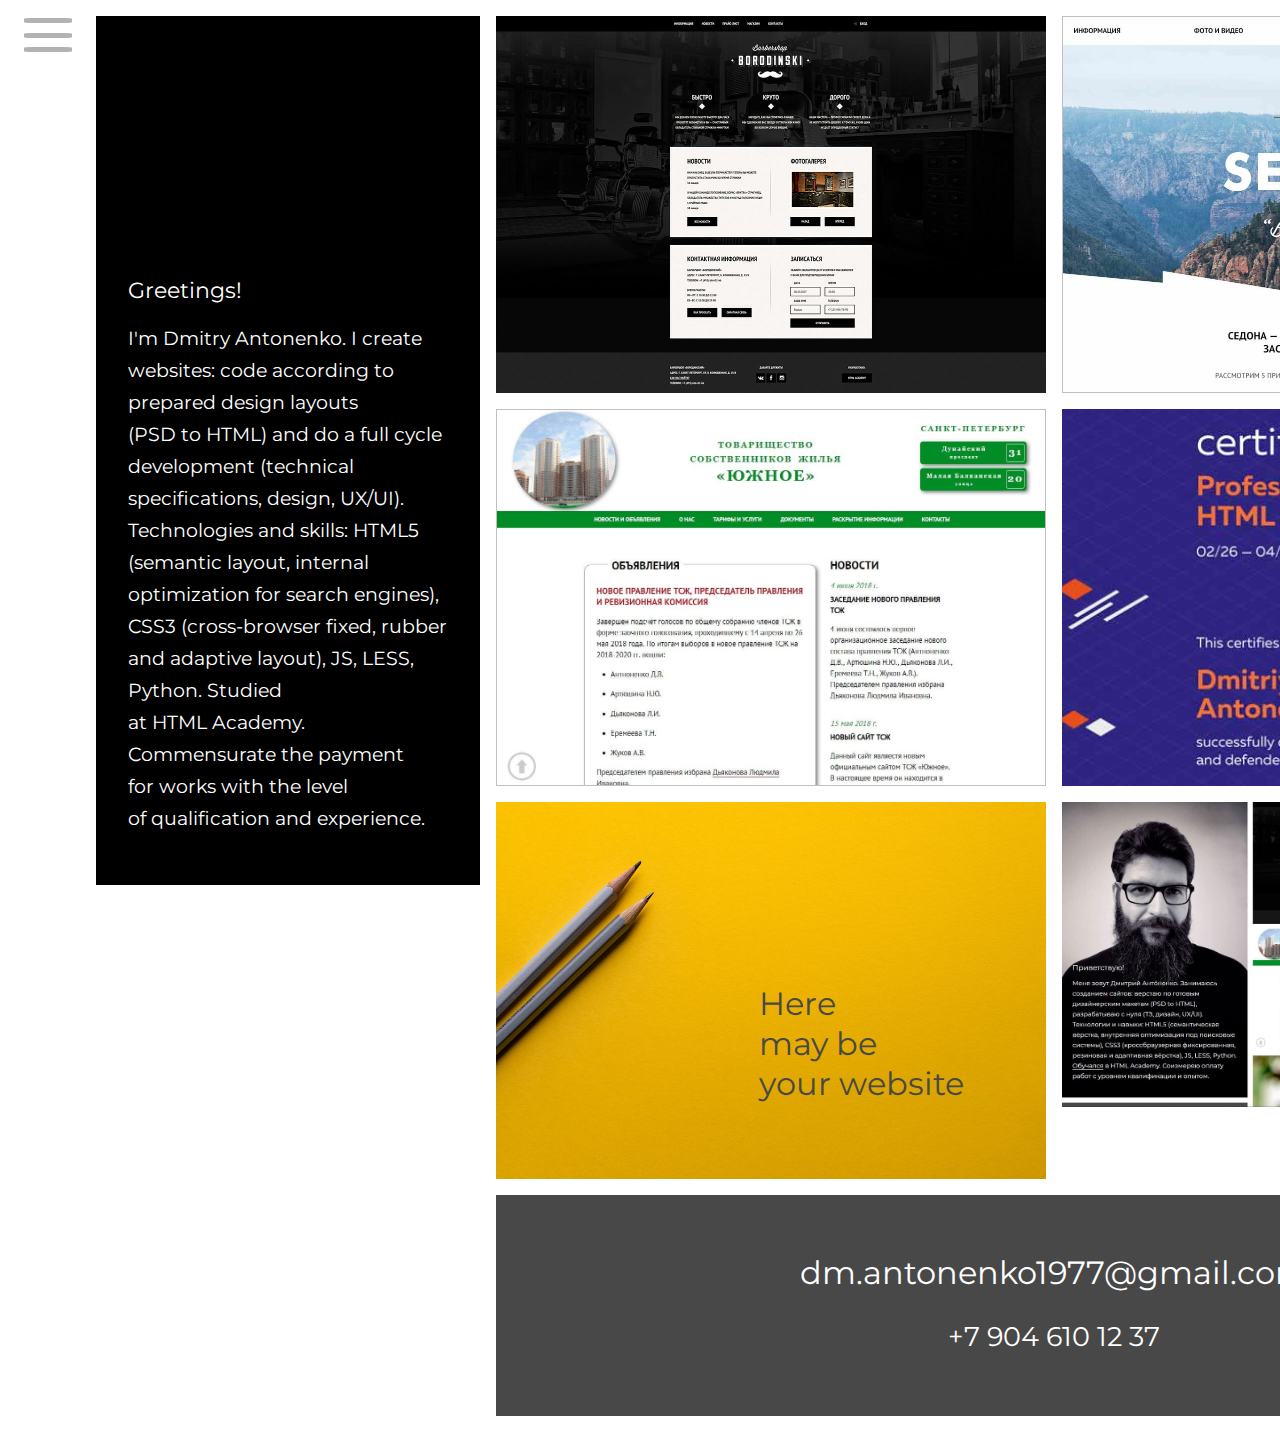
==== index_en.html @ 22fab210 "Английская версия" ====
<!DOCTYPE html>
<html lang="en">
  <head>
    <meta charset="utf-8">
    <title>Dmitriy Antonenko</title>
    <!-- <link href="https://fonts.googleapis.com/css?family=PT+Sans:400,700&amp;subset=cyrillic" rel="stylesheet"> -->
    <link href="https://fonts.googleapis.com/css?family=Montserrat&amp;subset=cyrillic" rel="stylesheet"> 
    <link href="css/normalize.css" rel="stylesheet">
    <link href="css/style.css" rel="stylesheet">
  </head>
  <body>
    <main class="index-main">

    <!-- permanent content -->

      <div class="side-column">
        <button class="hamburger">
          <div class="hamburger-line hamburger-line_upper"></div>
          <div class="hamburger-line hamburger-line_middle"></div>
          <div class="hamburger-line hamburger-line_lower"></div>
        </button>
      </div>

      <section class="main-content">
        <section class="resume">
          <div class="about_me">
            <h1 class="visually-hidden">The Portfolio of Web Coder Dmitriy Antonenko</h1>
            <p>
              <span class="greeting">Greetings!</span><br>
              I'm Dmitry Antonenko. I create websites: code according&nbspto prepared design layouts (PSD&nbspto&nbspHTML) and&nbspdo a&nbspfull cycle development (technical specifications, design, UX/UI). Technologies and&nbspskills: HTML5 (semantic layout, internal optimization for&nbspsearch engines), CSS3 (cross-browser fixed, rubber and&nbspadaptive layout), JS, LESS, Python. Studied at&nbspHTML&nbspAcademy. Commensurate the&nbsppayment for&nbspworks with&nbspthe&nbsplevel of&nbspqualification and&nbspexperience.
            </p>
          </div>
        </section>

        <section class="portfolio">
          <h2 class="visually-hidden">Work Examples</h2>

          <div class="project-card" id="barbershop">
            <img src="img/barbershop-index-1100x755.jpg">
          </div>

          <div class="project-card too-light" id="sedona">
            <img src="img/sedona-index-1100x755.jpg">
          </div>

          <div class="project-card too-light" id="homeowners-association">
            <img src="img/HA-index.jpg">
          </div>

          <div class="project-card" id="certificate">
            <a href="https://assets.htmlacademy.ru/certificates/intensive/67/462599.pdf" target="_blank">
              <img src="img/certificate.jpg">
            </a>
          </div>

          <div class="project-card" id="your_site">
            <img src="img/pencils_1100x755.jpg">
            <span>Here<br>may be<br>your website</span>
          </div>
          
          <div class="project-card" id="this-site">
            <img src="img/this_site.jpg">
          </div>
          
          <!--
          <div class="project-card" id="this-site">
            <img src="./img/wiki.jpg" width="550px" height="377px">
          </div>
          -->
          <footer class="contacts shiny">
            <a href="mailto:dm.antonenko1977@gmail.com">dm.antonenko1977@gmail.com</a>
            <a href="tel: +79046101237">+7 904 610 12 37</a>
          </footer>
        </section>
      </section>

      <!-- modal windows -->    

      <nav class="side-menu modal-hide">
        <li>
          <ul><a href="https://htmlacademy.ru/profile/id462599" target="_blank">My profile at HTML Academy</a></ul>
          <ul><a href="some_personal_en.html">Some personal</a></ul>
          <ul><a href="index.html">Русская версия</a></ul>
        </li>
      </nav>

      <div class="curtain modal-hide"></div>

      <div class="photo-canvas modal-hide" id="popup-barbershop">
        <figure class="popup">
          <img src="./img/barbershop-index-1100x755.jpg" width="1100px" height="755px">
          <figcaption>
            Barbershop "Borodinskiy"<br>
            <a href="https://github.com/DAntonenko/462599-barbershop" target="_blank">Project repository on GitHub</a>
          </figcaption>
        </figure>
      </div>

      <div class="photo-canvas modal-hide" id="popup-sedona">
        <figure class="popup">
          <img src="./img/sedona-index-1100x755.jpg" width="1100px" height="755px">
          <figcaption>
            Sedona<br>
            <a href="https://github.com/DAntonenko/462599-sedona" target="_blank">Project repository on GitHub</a>
          </figcaption>
        </figure>
      </div>

      <div class="photo-canvas modal-hide" id="popup-homeowners_association">
        <figure class="popup">
          <img src="./img/HA-index.jpg" width="1100px" height="755px">
          <figcaption>
            Homeowners' Association "Juzhnoe"<br>
            <a href="http://тсжюжное.рф" target="_blank">See the website: тсжюжное.рф</a><br>
            <a href="https://github.com/DAntonenko/Homeowners-Association" target="_blank">Project repository on GitHub</a>
          </figcaption>
        </figure>
      </div>

      <div class="photo-canvas modal-hide" id="popup-certificate">
        <figure class="popup">
          <img src="./img/certificate.jpg" width="538px" height="755px">
          <figcaption>
            Certificate «Professional HTML и CSS, level 1»<br>
            <a href="https://assets.htmlacademy.ru/certificates/intensive/67/462599.pdf" target="_blank">See on the HTML Academy website</a>
          </figcaption>
        </figure>
      </div>

      <div class="photo-canvas modal-hide" id="popup-this-site">
        <figure class="popup">
          <img src="./img/this_site.jpg" width="1100px" height="755px">
          <figcaption>
            This website (yes, recursion it is)<br>
            <a href="https://github.com/DAntonenko/Portfolio" target="_blank">Project repository on GitHub</a>
          </figcaption>
        </figure>
      </div>

    </main>
    <script src="js/index-modals.js"></script>
  </body>
</html>
---- css/style.css ----
/* service */

.visually-hidden {
	position: absolute;
	clip: rect(1px 1px 1px 1px); /* IE6, IE7 */
	clip: rect(1px, 1px, 1px, 1px);
	padding:0;
	border:0;
	height: 1px; 
	width: 1px; 
	overflow: hidden;
}

/* forced inheritance box-sizing: border-box for flex-elements */

html {
	-webkit-box-sizing: border-box;
	        box-sizing: border-box;
}

* {
	-webkit-box-sizing: inherit;
	        box-sizing: inherit;
}

.content-box-component {
	-webkit-box-sizing: content-box;
	        box-sizing: content-box;
}

/* general */

body {
	margin: 0;
  padding: 0;
  background-color: #ffffff;
  color: grey;
  font-family: 'Montserrat', Arial, sans-serif;
  font-size: 1.2rem;
  line-height: 2rem;
}

li {
	list-style: none;
}

a {
	text-decoration: none;
	color: inherit;
}

/* index-page */

.index-main {
	display: flex;
	z-index: 1000;
}

.side-column {
	display: block;
	position: fixed;
	width: 5rem;
	height: 100vh;
	background-color: #fff;
	z-index: 300;
}

/* side navigation-menu */

.hamburger {
  position: fixed;
  top: 0.7rem;
 	left: 1.5rem;
  margin: 0;
  padding: 0;
  width: 3rem;
  height: 3rem;
  font-size: 0;
  border-style: none;
  background-color: inherit;
  opacity: 0.3;
}

.hamburger:hover {
	opacity: 1;
	cursor: pointer;
}

.hamburger:focus,
.hamburger:active {
	outline: none;
}

.hamburger::-moz-focus-inner {
  border: 0;
}

.hamburger-line {
	position: absolute;
	left: 0;
	width: 100%;
	height: 10%;
	border-radius: 15%;
	background-color: #000;
}

.hamburger-line_upper {
	top: 15%;
}

.hamburger-line_middle {
	top: 45%;
}

.hamburger-line_lower {
	top: 75%;
}

/* hamburger animation (for future)

@keyframes elementDown {
	0% { transform: rotate(0deg); }
	10% { transform: translateY(0%); }
	90% { transform: translateY(300%); }
	100% { transform: rotate(45deg); }
}

@1keyframes elementRotate {
	0% { transform: rotate(0deg); }
	100% { transform: rotate(-45deg); }
}

.line-down {
	animation-name: elementDown;
	animation-fill-mode: forwards;
	animation-duration: 1s;
}

.line-rotate {
	animation-name: elementRotate;
	animation-fill-mode: forwards;
	animation-delay: 1s;
	animation-duration: 1s;
}
*/

/* main content */

.main-content {
	display: flex;
	align-items: inherit;
	width: auto;
	margin-left: 5rem;
	padding: 1rem;
}

.resume {
	position: relative;
	width: 30vw;
	height: 96.6vh;
	margin-right: 1rem;
}

.about_me {
	position: fixed;
	width: inherit;
	height: inherit;
	background-image: url("../img/portrait_monochrome.jpg");
	background-size: 100% auto;
	background-color: black;
	background-position: 0 -20%;
	background-repeat: no-repeat;
}

.about_me p {
	position: absolute;
	bottom: 0;
	padding: 2rem;
	color: #fff;
	line-height: 2rem;
}

.about_me a {
	border-bottom: solid darkgray 0.1rem;
}

.about_me a:hover {
	border-color: #fff;
}

.greeting {
	font-size: 1.4rem;
	line-height: 4rem;
}

.portfolio {
	display: grid;
	grid-template-columns: auto 1fr;
	grid-template-rows: auto auto 1fr;
	grid-gap: 1rem 1rem;
}

.project-card {
	position: relative;
	width: 550px;
	height: 377px;
	overflow: hidden;
}

.too-light {
	border: solid 0.07rem silver;
}

.project-card a {
	width: inherit;
}

.project-card img {
	width: inherit;
	height: auto;
	background-color: #b3b6b7;
}

.project-card a img {
	position: relative;
	top: -53%;
}

.project-card img:hover {
	cursor: pointer;
	animation-name: scale;
	animation-duration: 1s;
	animation-fill-mode: forwards;
}

@keyframes scale {
	0% { transform: scale(1); }
	100% { transform: scale(1.1); }
}

#your_site span {
	display: block;
	position: absolute;
	bottom: 20%;
	right: 15%;
	width: auto;
	height: auto;
	font-size: 2rem;
	line-height: 2.5rem;
	color: rgb(72, 72, 72);
}

#your_site span:hover {
	cursor: pointer;
}

.project-info {
	position: absolute;
	top: 60%;
	left: 10%;
	padding: 1rem;
	color: rgb(72, 72, 72);
	background-color: gray;
}

.project-info h3 {
	margin: 0;
	line-height: 2rem;
}

/* footer */

.contacts {
	grid-column-start: 1;
	grid-column-end: 3;
	display: flex;
	flex-direction: column;
	justify-content: center;
	align-items: center;
	width: auto;
	height: 24.5vh;
	color: #fff;
	line-height: 4rem;
	background-color: rgb(72, 72, 72);
}

.contacts a:hover,
.contacts a:active {
	color: #800000;
}

.contacts a:first-child {
	font-size: 2rem;
}

.shiny {
	position: relative;
	overflow: hidden;
}

.shiny::before {
  content: "";
  position: absolute;
  top: -50%;
  right: -50%;
  bottom: -50%;
  left: -50%;
  background: linear-gradient(to bottom, rgba(229, 172, 142, 0), rgba(255, 255, 255, 0.2) 50%, rgba(229, 172, 142, 0));
  transform: rotateZ(60deg) translate(-30rem, 50rem);
}

.shiny:hover::before,
.shiny:focus::before { 
	animation: sheen 1s forwards;
}

@keyframes sheen {
  100% { transform: rotateZ(60deg) translate(10rem, -55rem); }
}

.contacts a {
	font-size: 1.7rem;
}

/* some personal page */

.personal-main {
	position: relative;
	display: flex;
	z-index: 1000;
}

.personal-main .hamburger {
	opacity: 0.7;
}

.personal-main .hamburger:hover {
	opacity: 1;
}

.personal-main .hamburger-line {
	background-color: #800000;
}

.preview-area {
	position: relative;
	display: flex;
	flex-wrap: wrap;
	width: auto;
	margin-left: 5rem;
	padding: 1rem;
	z-index: 100;
}

.photo-preview {
	width: auto;
	height: 21rem;
	margin: 0 1rem 1rem 0;

	-webkit-filter: grayscale(100%);
  -moz-filter: grayscale(100%);
  -ms-filter: grayscale(100%);
  -o-filter: grayscale(100%);
  filter: grayscale(100%);
  filter: gray; /* IE 6-9 */
  -webkit-transition: all 1s;
  -moz-transition: all 1s;
  -o-transition: all 1s;
  transition: all 1s;
}

.photo-preview:hover {
  -webkit-filter: none;
  -moz-filter: none;
  -ms-filter: none; 
  -o-filter: none;
  filter: none;
  filter: none; /* IE 6-9 */
  cursor: pointer;
}

.photo-canvas {
	display: flex;
	justify-content: center;
	align-items: center;
	position: fixed;
	top: 0;
	left: 0;
	width: 100vw;
	height: 100vh;
	background-color: rgba(0, 0, 0, 0.9);
	z-index: 500;
}

.photo {
	max-width: 100vw;
	max-height: 100vh;
}

/* modal windows */

.modal-hide {
	display: none;
}

/*curtain */

.curtain {
	position: fixed;
	top: 0;
	width: 100vw;
	height: 100vh;
	background-color: #000;
	opacity: 0.7;
	z-index: 100;
}

@keyframes curtain-open {
	0% { transform: translateX(0); }
	100% { transform: translateX(-100%); }
}

.curtain-open {
	animation-name: curtain-open;
  animation-duration: 0.6s;
}

@keyframes curtain-close {
	0% { transform: translateX(-100%); }
	100% { transform: translateX(0); }
}

.curtain-close {
  animation-name: curtain-close;
  animation-duration: 0.6s;
}

/* side-menu */

nav.side-menu {
	position: fixed;
	width: 35vw;
	height: 100vh;
	background-color: #fff;
	z-index: 200;
}

.side-menu li {
	margin-left: 6vw;
	margin-top: 50%;
	text-transform: uppercase;
	font-size: 1.7rem;
	font-weight: bolder;
	letter-spacing: 0.01rem;
	word-spacing: 0.3rem;
}

.side-menu ul:hover {
	color: #000;
}

/* popup windows for seltcted content */

.popup {
	position: fixed;
	width: 1100px;
	height: 95vh;
	top: 0;
	right: 0;
	bottom: 0;
	left: 0;
	margin: auto;
	z-index: 500;
	color: #fff;
	line-height: 2.7rem;
	background-color: rgb(72, 72, 72);
	text-align: center;
}

.popup figcaption {
	padding-left: 1rem;
	text-align: left;
}

.popup a {
	border-bottom: solid #fff 0.1rem;
}

.popup a:hover {
	border-bottom: solid #800000 0.1rem;
}
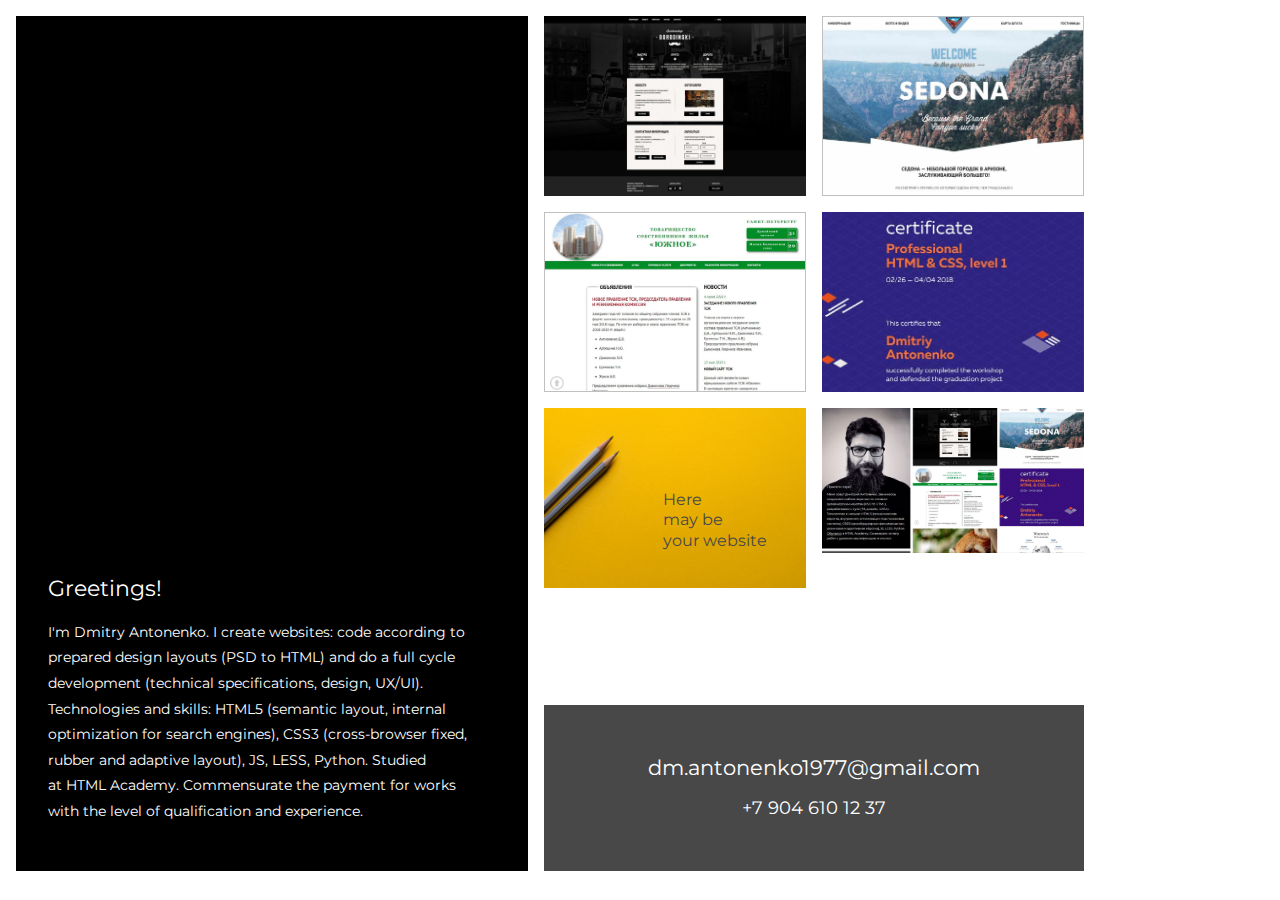
==== commit b0f6f384: "Адаптив и восстановление работоспособности ссылок" ====
--- a/index_en.html
+++ b/index_en.html
@@ -2,6 +2,7 @@
 <html lang="en">
   <head>
     <meta charset="utf-8">
+    <meta name="viewport" content="width=device-width, initial-scale=1.0">
     <title>Dmitriy Antonenko</title>
     <!-- <link href="https://fonts.googleapis.com/css?family=PT+Sans:400,700&amp;subset=cyrillic" rel="stylesheet"> -->
     <link href="https://fonts.googleapis.com/css?family=Montserrat&amp;subset=cyrillic" rel="stylesheet"> 
@@ -78,7 +79,7 @@
 
       <nav class="side-menu modal-hide">
         <li>
-          <ul><a href="https://htmlacademy.ru/profile/id462599" target="_blank">My profile at HTML Academy</a></ul>
+          <ul><a href="https://htmlacademy.ru/profile/id462599" target="_blank">My&nbspprofile at&nbspHTML&nbspAcademy</a></ul>
           <ul><a href="some_personal_en.html">Some personal</a></ul>
           <ul><a href="index.html">Русская версия</a></ul>
         </li>
--- a/css/style.css
+++ b/css/style.css
@@ -59,7 +59,7 @@
 .side-column {
 	display: block;
 	position: fixed;
-	width: 5rem;
+	width: 6rem;
 	height: 100vh;
 	background-color: #fff;
 	z-index: 300;
@@ -166,6 +166,7 @@
 	width: inherit;
 	height: inherit;
 	background-image: url("../img/portrait_monochrome.jpg");
+	background-origin: content-box;
 	background-size: 100% auto;
 	background-color: black;
 	background-position: 0 -20%;
@@ -306,7 +307,7 @@
   bottom: -50%;
   left: -50%;
   background: linear-gradient(to bottom, rgba(229, 172, 142, 0), rgba(255, 255, 255, 0.2) 50%, rgba(229, 172, 142, 0));
-  transform: rotateZ(60deg) translate(-30rem, 50rem);
+  transform: rotateZ(180deg) translate(-30rem, 50rem);
 }
 
 .shiny:hover::before,
@@ -439,20 +440,26 @@
 
 nav.side-menu {
 	position: fixed;
-	width: 35vw;
+	top: 0;
+	left: 6rem;
+	width: 30vw;
 	height: 100vh;
 	background-color: #fff;
 	z-index: 200;
 }
 
 .side-menu li {
-	margin-left: 6vw;
+	margin-left: 5%;
 	margin-top: 50%;
 	text-transform: uppercase;
 	font-size: 1.7rem;
 	font-weight: bolder;
 	letter-spacing: 0.01rem;
 	word-spacing: 0.3rem;
+}
+
+.side-menu ul {
+	padding: 0;
 }
 
 .side-menu ul:hover {
@@ -471,15 +478,16 @@
 	left: 0;
 	margin: auto;
 	z-index: 500;
-	color: #fff;
-	line-height: 2.7rem;
-	background-color: rgb(72, 72, 72);
 	text-align: center;
+	outline: solid #fff 0.1rem;
+	background-color: #000;
 }
 
 .popup figcaption {
 	padding-left: 1rem;
 	text-align: left;
+	color: silver;
+	line-height: 2.7rem;
 }
 
 .popup a {
@@ -488,4 +496,165 @@
 
 .popup a:hover {
 	border-bottom: solid #800000 0.1rem;
+}
+
+/* adaptive */
+
+@media (max-width: 1824px) and (min-width: 1600px) {
+
+	.project-card {
+		width: 458px;
+		height: 314px;
+	}
+
+	#your_site span {
+		font-size: 1.7rem;
+		line-height: 2rem;
+	}
+
+	.contacts {
+		line-height: 3.5rem;
+	}
+
+	.contacts a:first-child {
+		font-size: 1.7rem;
+	}
+
+	.contacts a:nth-child(2) {
+		font-size: 1.6rem;
+	}
+
+	.popup figcaption {
+		line-height: 2.3rem;
+	}
+}
+
+@media (max-width: 1599px) and (min-width: 1430px) {
+
+	.project-card {
+		width: 393px;
+		height: 269px;
+	}
+
+	.resume p {
+		font-size: 0.9rem;
+		line-height: 1.8rem;
+	}
+
+	#your_site span {
+		font-size: 1.4rem;
+		line-height: 1.9rem;
+	}
+
+	.contacts {
+		line-height: 3.3rem;
+	}
+
+	.contacts a:first-child {
+		font-size: 1.5rem;
+	}
+
+	.contacts a:nth-child(2) {
+		font-size: 1.4rem;
+	}
+
+	.popup {
+		width: 900px;
+	}
+
+	#popup-certificate img {
+		height: 640px;
+		width: auto;
+	}
+
+	.popup img {
+		width: inherit;
+		height: auto;
+	}
+
+	.popup figcaption {
+		font-size: 1rem;
+		line-height: 2rem;
+	}
+}
+
+@media (max-width: 1429px) and (min-width: 1024px) {
+
+	.main-content {
+		margin-left: 0;
+	}
+
+	.side-column {
+		background-color: transparent;
+	}
+
+	.hamburger {
+		top: 1.5rem;
+		left: 2rem;
+	}
+
+	.hamburger-line_middle {
+		height: 11%;
+	}
+
+	nav.side-menu {
+		left: 0;
+		width: 41.6vw;
+	}
+
+	.side-menu li {
+		margin-left: 2rem;
+	}
+
+	.project-card {
+		width: 262px;
+		height: 180px;
+	}
+
+	.resume {
+		width: 40vw;
+		height: 95vh;
+	}
+
+	.resume p {
+		font-size: 0.9rem;
+		line-height: 1.6rem;
+	}
+
+	#your_site span {
+		font-size: 1rem;
+		line-height: 1.3rem;
+	}
+
+	.contacts {
+		height: 18.5vh;
+		line-height: 2.5rem;
+	}
+
+	.contacts a:first-child {
+		font-size: 1.3rem;
+	}
+
+	.contacts a:nth-child(2) {
+		font-size: 1.1rem;
+	}
+
+	.popup {
+		width: 900px;
+	}
+
+	#popup-certificate img {
+		height: 640px;
+		width: auto;
+	}
+
+	.popup img {
+		width: inherit;
+		height: auto;
+	}
+
+	.popup figcaption {
+		font-size: 1rem;
+		line-height: 2rem;
+	}
 }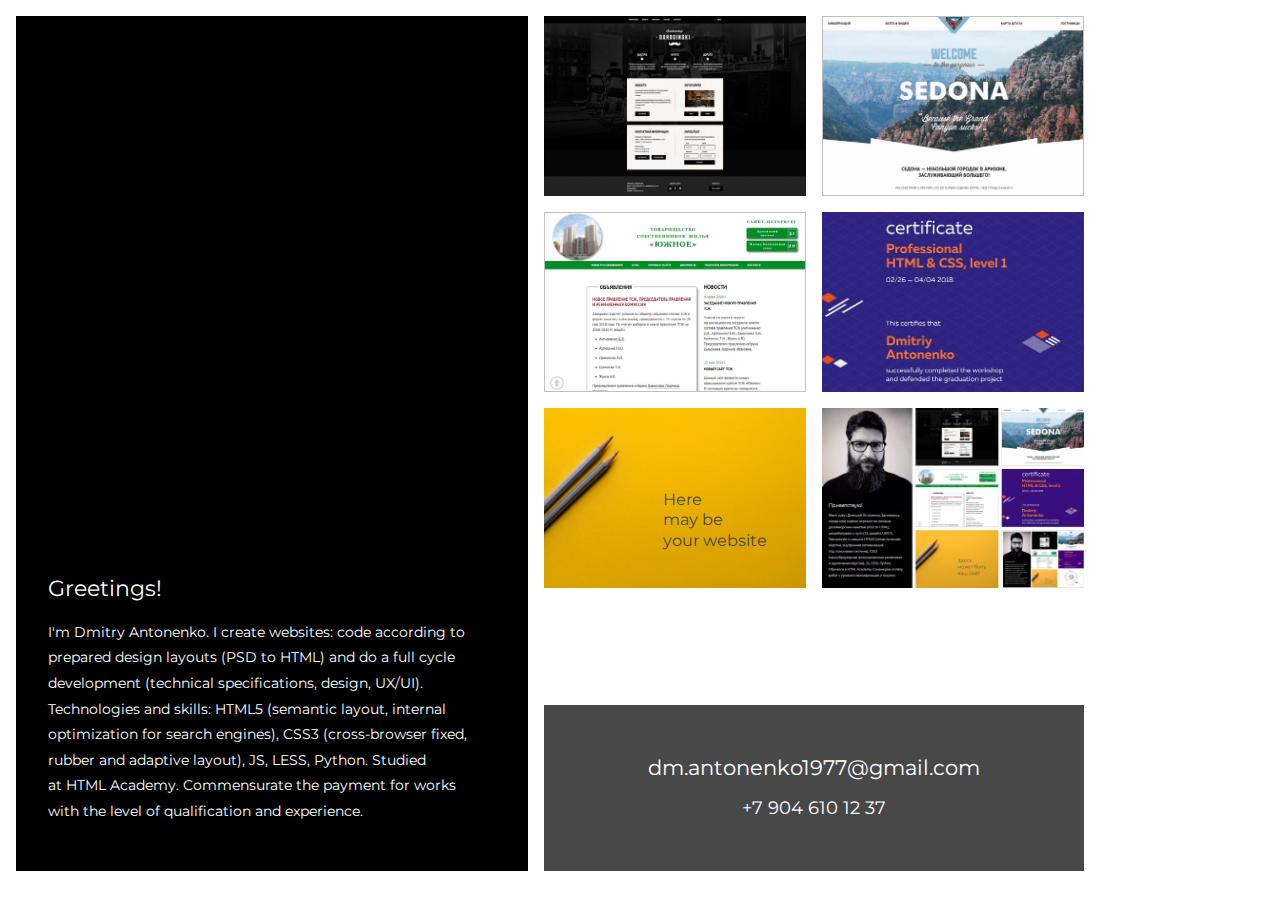
==== commit ea14baf7: "Гугл-аналитика и Яндекс-метрика" ====
--- a/index_en.html
+++ b/index_en.html
@@ -1,6 +1,18 @@
 <!DOCTYPE html>
 <html lang="en">
   <head>
+    <!-- Global site tag (gtag.js) - Google Analytics -->
+    <script async src="https://www.googletagmanager.com/gtag/js?id=UA-127815976-1"></script>
+    <script>
+      window.dataLayer = window.dataLayer || [];
+      function gtag(){dataLayer.push(arguments);}
+      gtag('js', new Date());
+
+      gtag('config', 'UA-127815976-1');
+    </script>
+
+    <!-- Yandex.Metrika counter --> <script type="text/javascript" > (function (d, w, c) { (w[c] = w[c] || []).push(function() { try { w.yaCounter50813203 = new Ya.Metrika2({ id:50813203, clickmap:true, trackLinks:true, accurateTrackBounce:true, webvisor:true }); } catch(e) { } }); var n = d.getElementsByTagName("script")[0], s = d.createElement("script"), f = function () { n.parentNode.insertBefore(s, n); }; s.type = "text/javascript"; s.async = true; s.src = "https://mc.yandex.ru/metrika/tag.js"; if (w.opera == "[object Opera]") { d.addEventListener("DOMContentLoaded", f, false); } else { f(); } })(document, window, "yandex_metrika_callbacks2"); </script> <noscript><div><img src="https://mc.yandex.ru/watch/50813203" style="position:absolute; left:-9999px;" alt="" /></div></noscript> <!-- /Yandex.Metrika counter -->
+
     <meta charset="utf-8">
     <meta name="viewport" content="width=device-width, initial-scale=1.0">
     <title>Dmitriy Antonenko</title>
@@ -69,8 +81,8 @@
           </div>
           -->
           <footer class="contacts shiny">
-            <a href="mailto:dm.antonenko1977@gmail.com">dm.antonenko1977@gmail.com</a>
-            <a href="tel: +79046101237">+7 904 610 12 37</a>
+            <a href="mailto:dm.antonenko1977@gmail.com" target="_blank">dm.antonenko1977@gmail.com</a>
+            <a href="tel: +79046101237" target="_blank">+7 904 610 12 37</a>
           </footer>
         </section>
       </section>
--- a/css/style.css
+++ b/css/style.css
@@ -654,7 +654,281 @@
 	}
 
 	.popup figcaption {
+		font-size: 0.9rem;
+		line-height: 1.7rem;
+	}
+}
+
+@media (max-width: 1023px) and (min-width: 375px) {
+
+	body {
+		overflow-x: hidden;
+	  margin-right: calc(-1 * (100vw - 100%));
+	}
+
+/* index adaptive */
+
+	.main-content {
+		display: block;
+		width: 100vw;
+		margin-left: 0;
+		margin-right: auto;
+		padding: 0;
+	}
+
+	.side-column {
+		position: relative;
+		width: 0;
+		background-color: transparent;
+	}
+
+	.hamburger {
+		position: absolute;
+		top: 1.5rem;
+		left: 2rem;
+	}
+
+	.hamburger-line_middle {
+		height: 11%;
+	}
+
+	nav.side-menu {
+		left: 0;
+		width: 100vw;
+	}
+
+	.side-menu li {
+		margin-left: 2rem;
+	}
+
+	.resume {
+		width: inherit;
+		height: 100vh;
+		margin-right: 0;
+	}
+
+	.about_me {
+		position: relative;
+		top: 0;
+		left: 0;
+	}
+
+	.resume p {
+		padding-bottom: 0;
+		font-size: 0.8rem;
+		line-height: 1.5rem;
+	}
+
+	.portfolio {
+		display: block;
+	}
+
+	.project-card {
+		width: 100vw;
+		height: 68vw;
+		margin-top: 1rem;
+	}
+
+	#your_site span {
+		font-size: 1rem;
+		line-height: 1.3rem;
+	}
+
+	.contacts {
+		width: 100vw;
+		height: 18.5vh;
+		line-height: 2.5rem;
+		margin-top: 1rem;
+	}
+
+	.contacts a:first-child {
+		font-size: 1.2rem;
+	}
+
+	.contacts a:nth-child(2) {
+		font-size: 1rem;
+	}
+
+	.photo-canvas {
+		background-color: #000;
+	}
+
+	.popup {
+		width: 100vw;
+		outline: none;
+	}
+
+	#popup-certificate img {
+		width: 75vw;
+		height: auto;
+	}
+
+	.popup img {
+		width: inherit;
+		height: auto;
+	}
+
+	.popup figcaption {
 		font-size: 1rem;
 		line-height: 2rem;
 	}
+
+/* personal adaptive */
+
+	.personal-main {
+		flex-direction: column;
+	}
+
+	.personal-main .side-column {
+		width: 100vw;
+		height: 6rem;
+	}
+
+	.preview-area {
+		display: block;
+		margin: 0;
+		padding: 0;
+	}
+
+	.photo-preview {
+		width: 100vw;
+		height: auto;
+	}
+}
+
+@media (max-width: 374px) and (min-width: 320px) {
+
+	body {
+		overflow-x: hidden;
+	  margin-right: calc(-1 * (100vw - 100%));
+	}
+
+/* index adaptive */
+
+	.main-content {
+		display: block;
+		width: 100vw;
+		margin-left: 0;
+		margin-right: auto;
+		padding: 0;
+	}
+
+	.side-column {
+		position: relative;
+		width: 0;
+		background-color: transparent;
+	}
+
+	.hamburger {
+		position: absolute;
+		top: 1.5rem;
+		left: 2rem;
+	}
+
+	.hamburger-line_middle {
+		height: 11%;
+	}
+
+	nav.side-menu {
+		left: 0;
+		width: 100vw;
+	}
+
+	.side-menu li {
+		margin-left: 2rem;
+	}
+
+	.resume {
+		width: inherit;
+		height: 100vh;
+		margin-right: 0;
+	}
+
+	.about_me {
+		position: relative;
+		top: 0;
+		left: 0;
+	}
+
+	.resume p {
+		padding-bottom: 0;
+		font-size: 0.6rem;
+		line-height: 1.4rem;
+	}
+
+	.portfolio {
+		display: block;
+	}
+
+	.project-card {
+		width: 100vw;
+		height: 68vw;
+		margin-top: 1rem;
+	}
+
+	#your_site span {
+		font-size: 1rem;
+		line-height: 1.3rem;
+	}
+
+	.contacts {
+		width: 100vw;
+		height: 18.5vh;
+		line-height: 2.5rem;
+		margin-top: 1rem;
+	}
+
+	.contacts a:first-child {
+		font-size: 1.2rem;
+	}
+
+	.contacts a:nth-child(2) {
+		font-size: 1rem;
+	}
+
+	.photo-canvas {
+		background-color: #000;
+	}
+
+	.popup {
+		width: 100vw;
+		outline: none;
+	}
+
+	#popup-certificate img {
+		width: 75vw;
+		height: auto;
+	}
+
+	.popup img {
+		width: inherit;
+		height: auto;
+	}
+
+	.popup figcaption {
+		font-size: 1rem;
+		line-height: 2rem;
+	}
+
+/* personal adaptive */
+
+	.personal-main {
+		flex-direction: column;
+	}
+
+	.personal-main .side-column {
+		width: 100vw;
+		height: 6rem;
+	}
+
+	.preview-area {
+		display: block;
+		margin: 0;
+		padding: 0;
+	}
+
+	.photo-preview {
+		width: 100vw;
+		height: auto;
+	}
 }